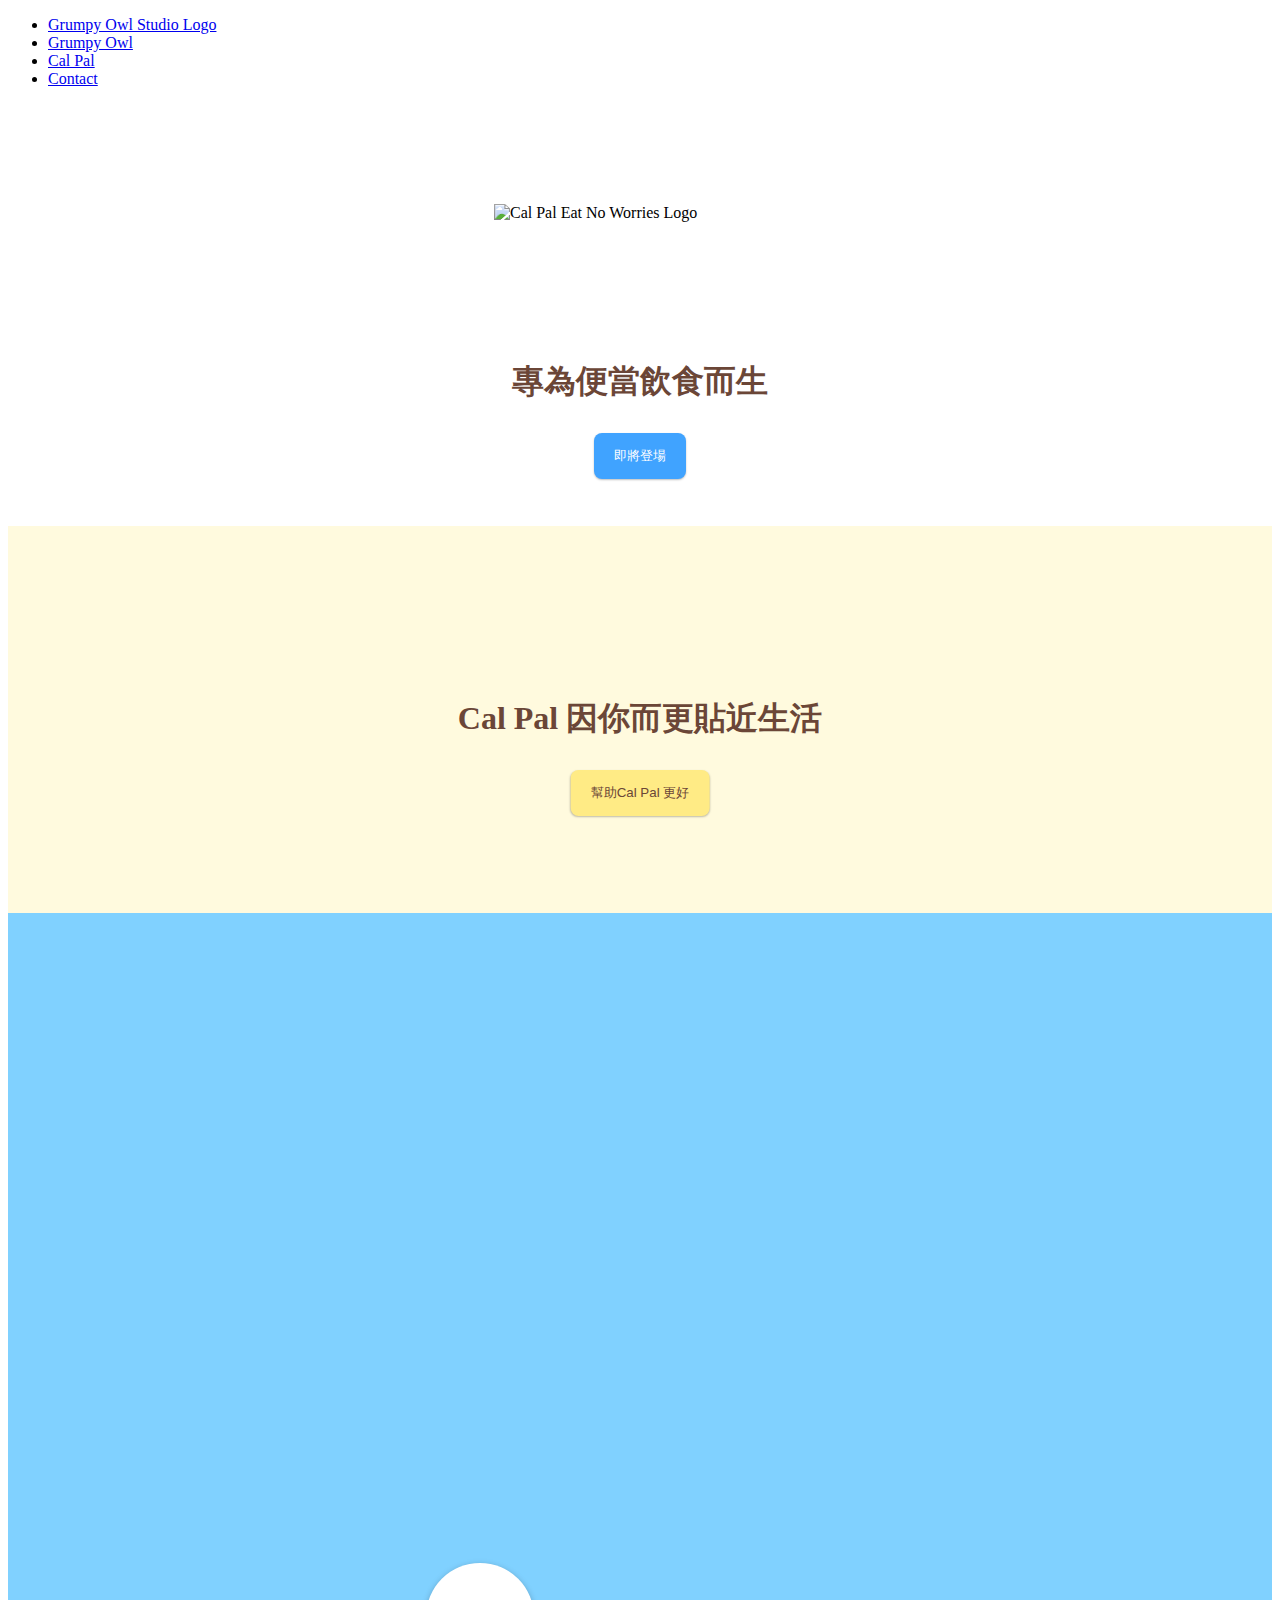
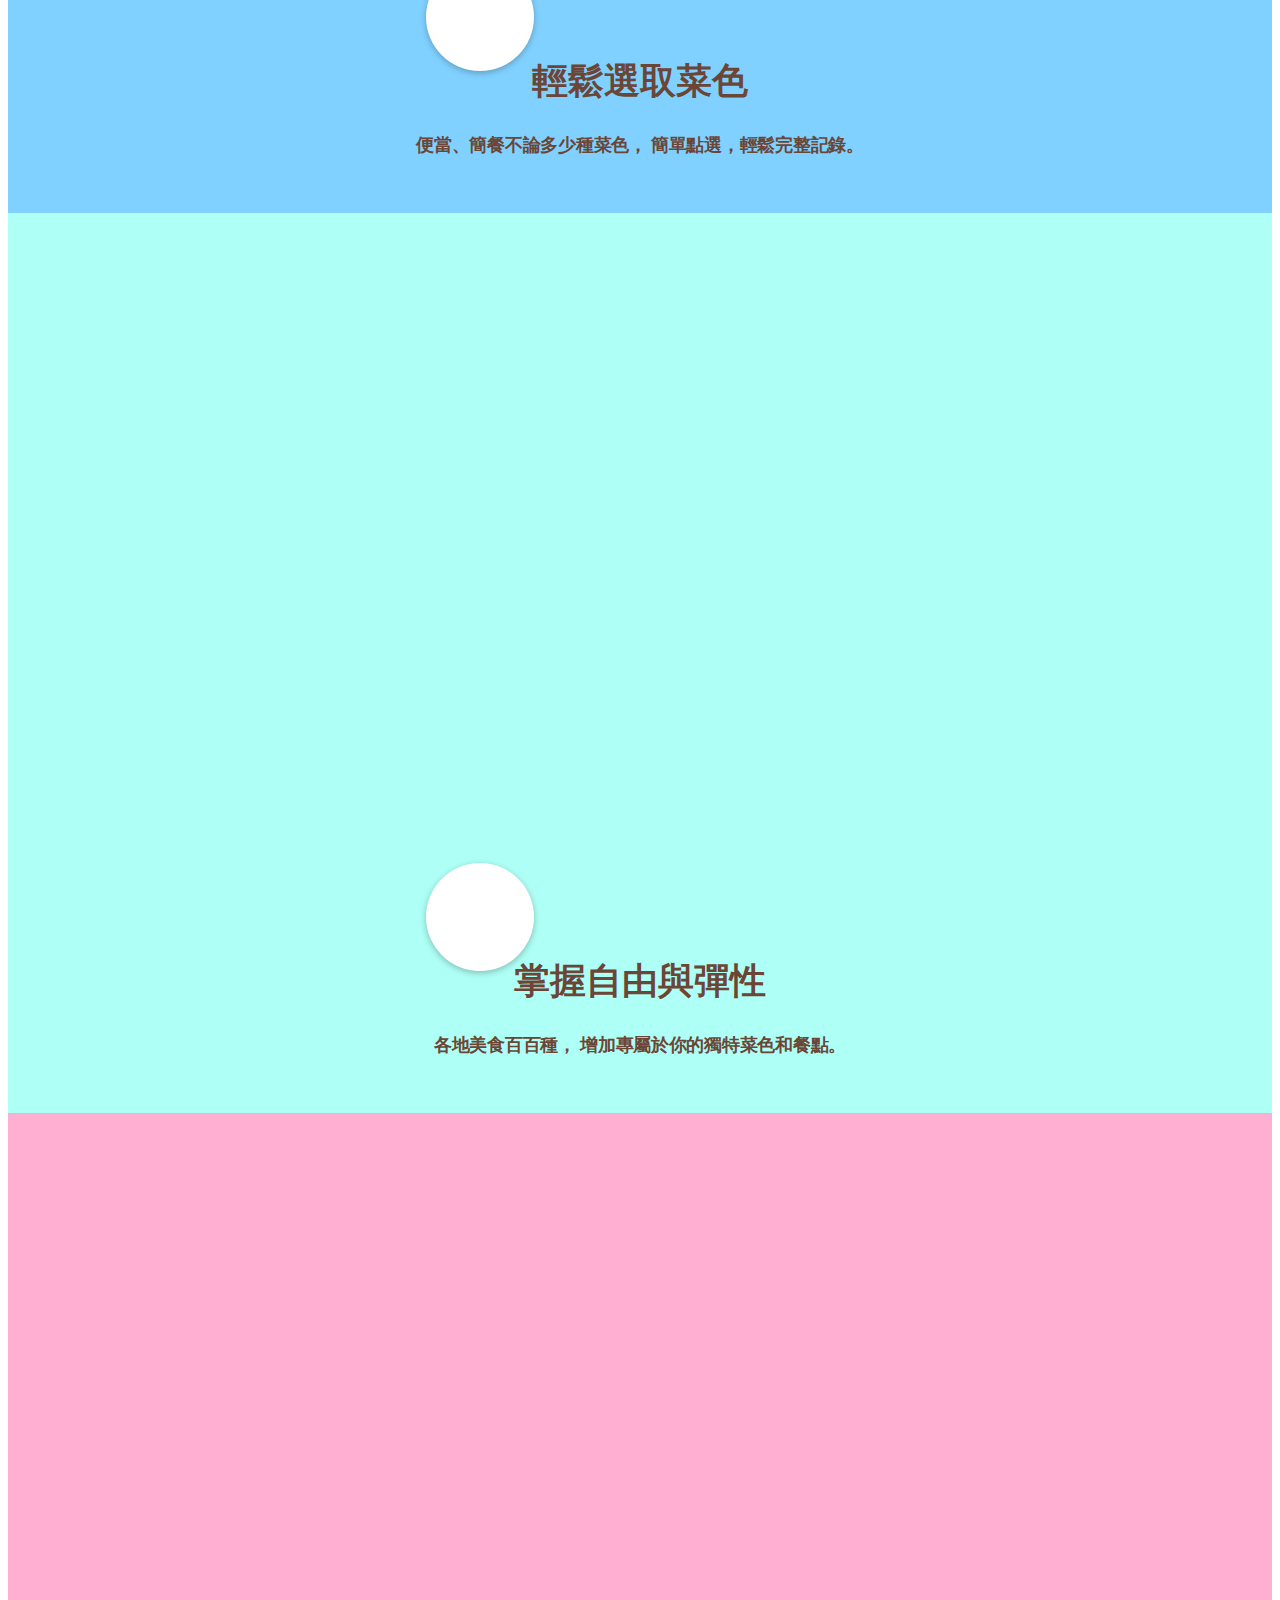
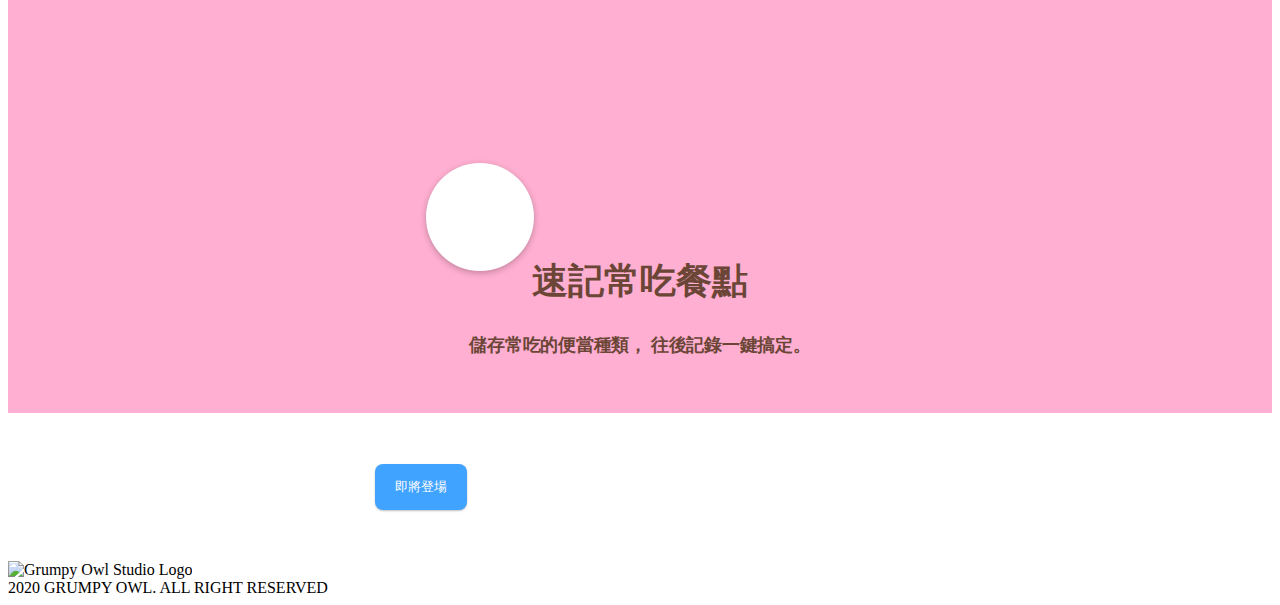
==== calpal.html @ fab88c6c "Add files via upload" ====
<!DOCTYPE html>
<html lang="en">
<head>
    <title>兇兇貓頭鷹 GRUMPY OWL</title>
    <meta charset="UTF-8">
    <meta name="viewport" content="width=device-width, initial-scale=1.0">
    <meta http-equiv="X-UA-Compatible" content="ie=edge">
    <link rel="stylesheet" href="styles.css">
</head>
<style>

header{
    background: ffff;
    padding:100px;
}
.logo-hori{
    width: 292px;
    height: 135px;
    margin-left: auto;
    margin-right: auto;
    margin-bottom: 10px;
    background-repeat: no-repeat;
    display: block;
}
header h1{
    text-align: center;
    color: #6B4637;
    font-family: Microsoft JhengHei;
}
button{
        color: white;
        border: none;
        cursor: pointer;
        padding: 14px 20px;
        box-shadow: 0px 1px 2px rgba(0, 0, 0, 0.25);
        border-radius: 8px;
        margin: 50px;
    }
.download{
        background-color: #40A3FF;;
    }
.download:hover{
        background-color: rgb(169, 216, 255);
    }
.center {
  margin: 0;
  position: absolute;
  margin-top: 30px;
  left: 50%;
  -ms-transform: translate(-50%, -50%);
  transform: translate(-50%, -50%);
}
section.hero-2{
    padding-top: 150px;
    padding-bottom: 150px;
}

section.hero-2{
    background-color: #FFFADE;;
}
section.hero-2 h1{
    text-align: center;
    color: #6B4637;
    font-family: Microsoft JhengHei;
}
.Email{
    background-color: #FFEB85;
    color:  #6B4637;
}
.Email:hover{
    background-color:  rgb(255, 240, 157);
}
.body{
    background-color:ffff;
    position: relative;
    width:100%;
    height: 900px;
}
section.body.A{
    background-color:#80D1FF;
}
section.body.B{
    background-color: #AEFFF5 ;
}
section.body.C{
    background-color:#FFAFD1 ;
}
div.description{
    position: absolute;
    bottom: 0px;
    width: 100%;
    height: 20%;
    padding-top: 20px;
    background-size:100%;
    background-repeat: no-repeat;
    display: block;
    background-image: url("images/calpal_descriptionBg.png");
    text-align: center;
    color: #6B4637;
}
.description h1{
    font-family: Microsoft JhengHei;
    font-size: 36px;
}
.description h2{
    font-family: Microsoft JhengHei;
    font-size: 18px;
    letter-spacing: -0.015em;
    line-height: 30px;
}
.icon-img{
    position: absolute;
    width: 108px;
    height: 108px;
    left: calc(50% - 108px/2 - 160px);
    top: 650px;
    background: #FFFFFF;
    box-shadow: 0px 2px 6px rgba(0, 0, 0, 0.25);
    z-index: 1000;
    border-radius: 90px;
}
.icon{
    width: 64px;
    margin-left: auto;
    margin-right: auto;
    margin-top: 22px;
    background-repeat: no-repeat;
    display: block;
}
.showcase{
    width: 412px;
    margin-left: auto;
    margin-right: auto;
    background-repeat: no-repeat;
    display: block;
}
.hero-3{
    display: flex;
    flex-direction: row;
    padding: 1px;
    margin-left: auto;
    margin-right: auto;
}
.calpal-txt{
    height: 32px;
    margin-top: 55px;
    margin-left: 25%;
    margin-right: 0px;
}
</style>

<body>
    <nav>
        <ul>
            <li class="logo"><a href="index.html">Grumpy Owl Studio Logo</a></li>
            <li class="navgation studioname"><a href="index.html">Grumpy Owl</a></li>
            <li class="navgation"><a href="calpal.html">Cal Pal</a></li>
            <li class="navgation"><a href="contact.html">Contact</a></li>
        </ul>
    </nav>

    <header>
        <img src="images/calpal_icon_horizontal.png" alt="Cal Pal Eat No Worries Logo" class="logo-hori">

        <h1>專為便當飲食而生</h1>

        <div class="center">
            <button class="btn download">即將登場</button>
        </div>
        
        </header>
    <section class="hero-2">
        <h1>Cal Pal 因你而更貼近生活</h1>
        <div class="center">
            <button class="btn Email">幫助Cal Pal 更好</button>
        </div>

    </section>

    <section class="body A">
        <div >
            <img src="images/calpal_googleplay_banner03.png" alt="" class="showcase">
        </div>
        <div class="icon-img">
            <img src="images/choose-bento.png" alt="" class="icon">
        </div>
        <div class="description">
            <h1>輕鬆選取菜色</h1>
            <h2>便當、簡餐不論多少種菜色，
                簡單點選，輕鬆完整記錄。
            </h2>
        </div>
    </section>

    <section class="body B">
        <div >
            <img src="images/calpal_googleplay_banner03.png" alt="" class="showcase">
        </div>
        <div class="icon-img">
            <img src="images/choose-bento.png" alt="" class="icon">
        </div>
        <div class="description">
            <h1>掌握自由與彈性</h1>
            <h2>各地美食百百種，
                增加專屬於你的獨特菜色和餐點。
            </h2>
        </div></section>

    <section class="body C">
        <div >
            <img src="images/calpal_googleplay_banner03.png" alt="" class="showcase">
        </div>
        <div class="icon-img">
            <img src="images/choose-bento.png" alt="" class="icon">
        </div>
        <div class="description">
            <h1>速記常吃餐點</h1>
            <h2>儲存常吃的便當種類，
                往後記錄一鍵搞定。
            </h2>
        </div></section>


    <section class="hero-3">
        <img src="images/calpal_name@2x.png" alt="" class="calpal-txt">
        <div class="right">
            <button class="btn download">即將登場</button>
        </div>
        
        
    </section>

    <footer>

        <img src="images/owl.png" alt="Grumpy Owl Studio Logo" class="Studio-Logo">
        <div class="BottomTxt">2020 GRUMPY OWL. ALL RIGHT RESERVED</div>
    </footer>
</body>
</html>
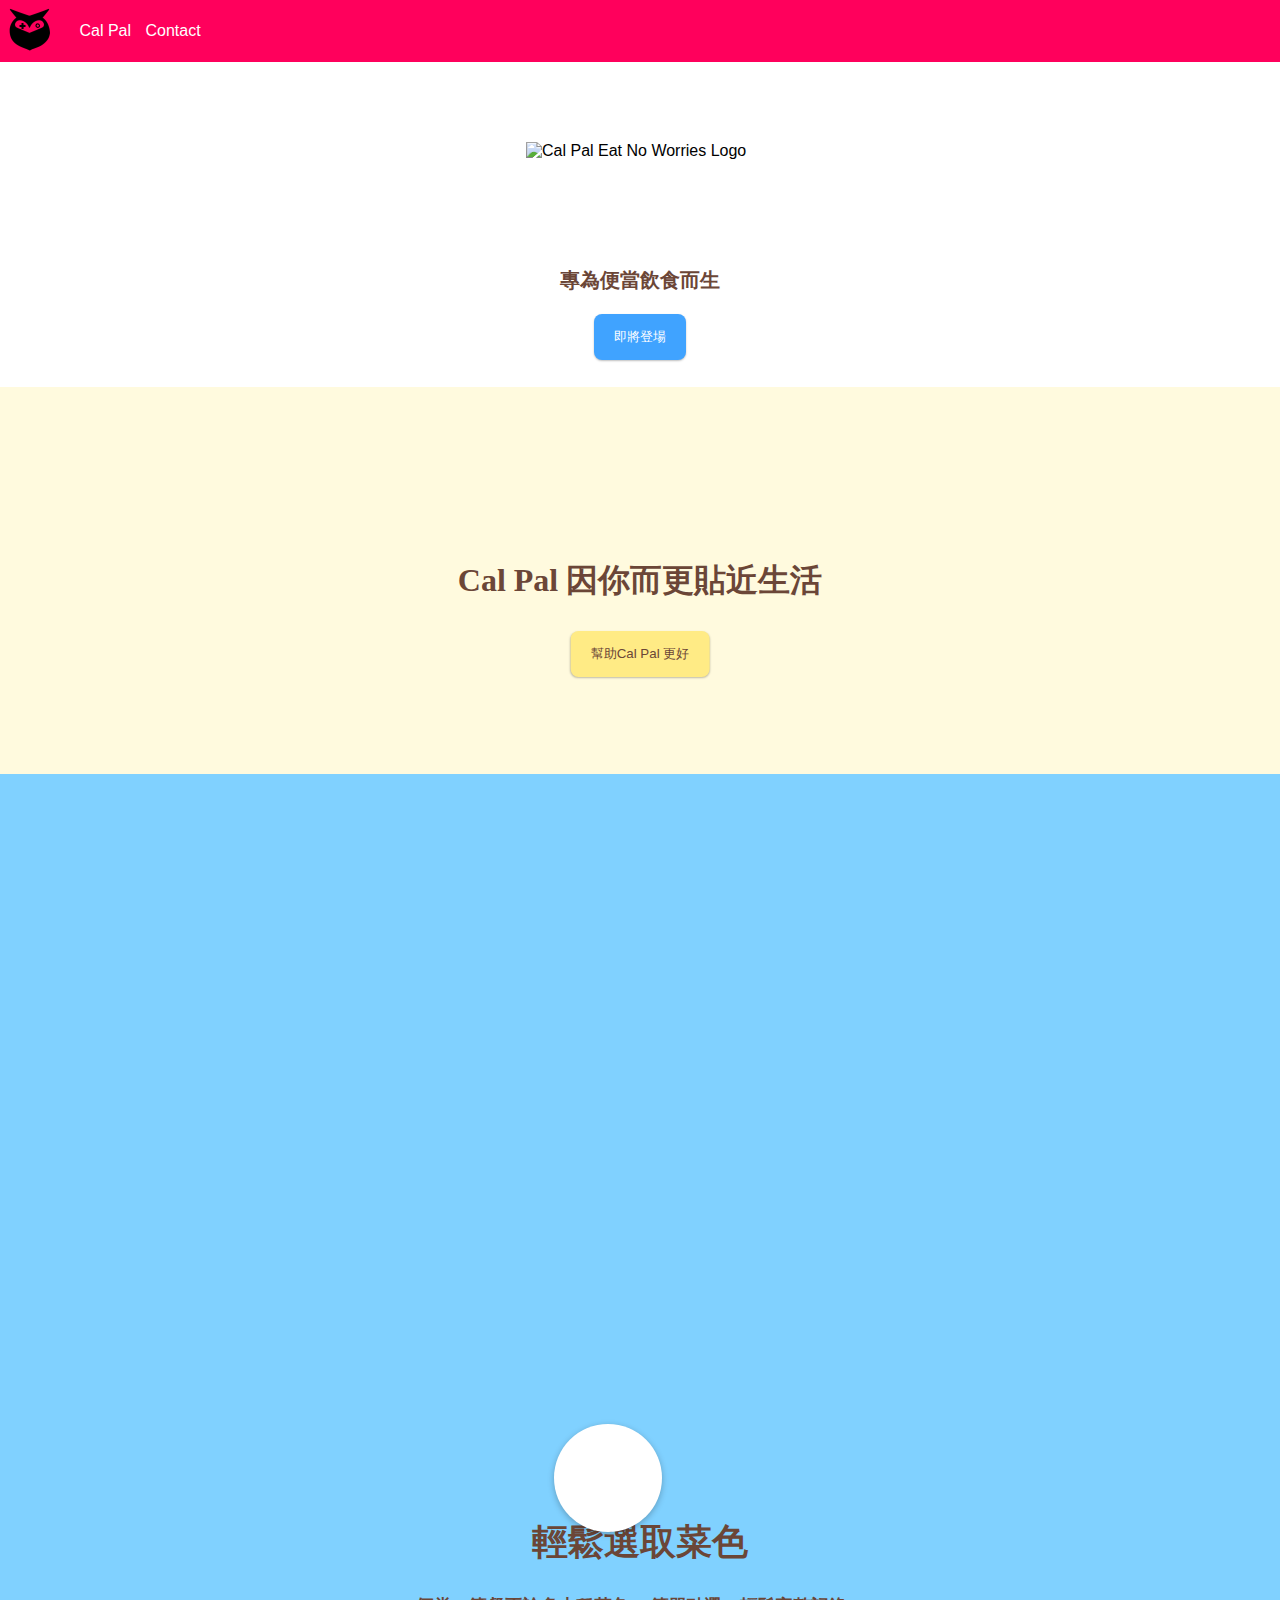
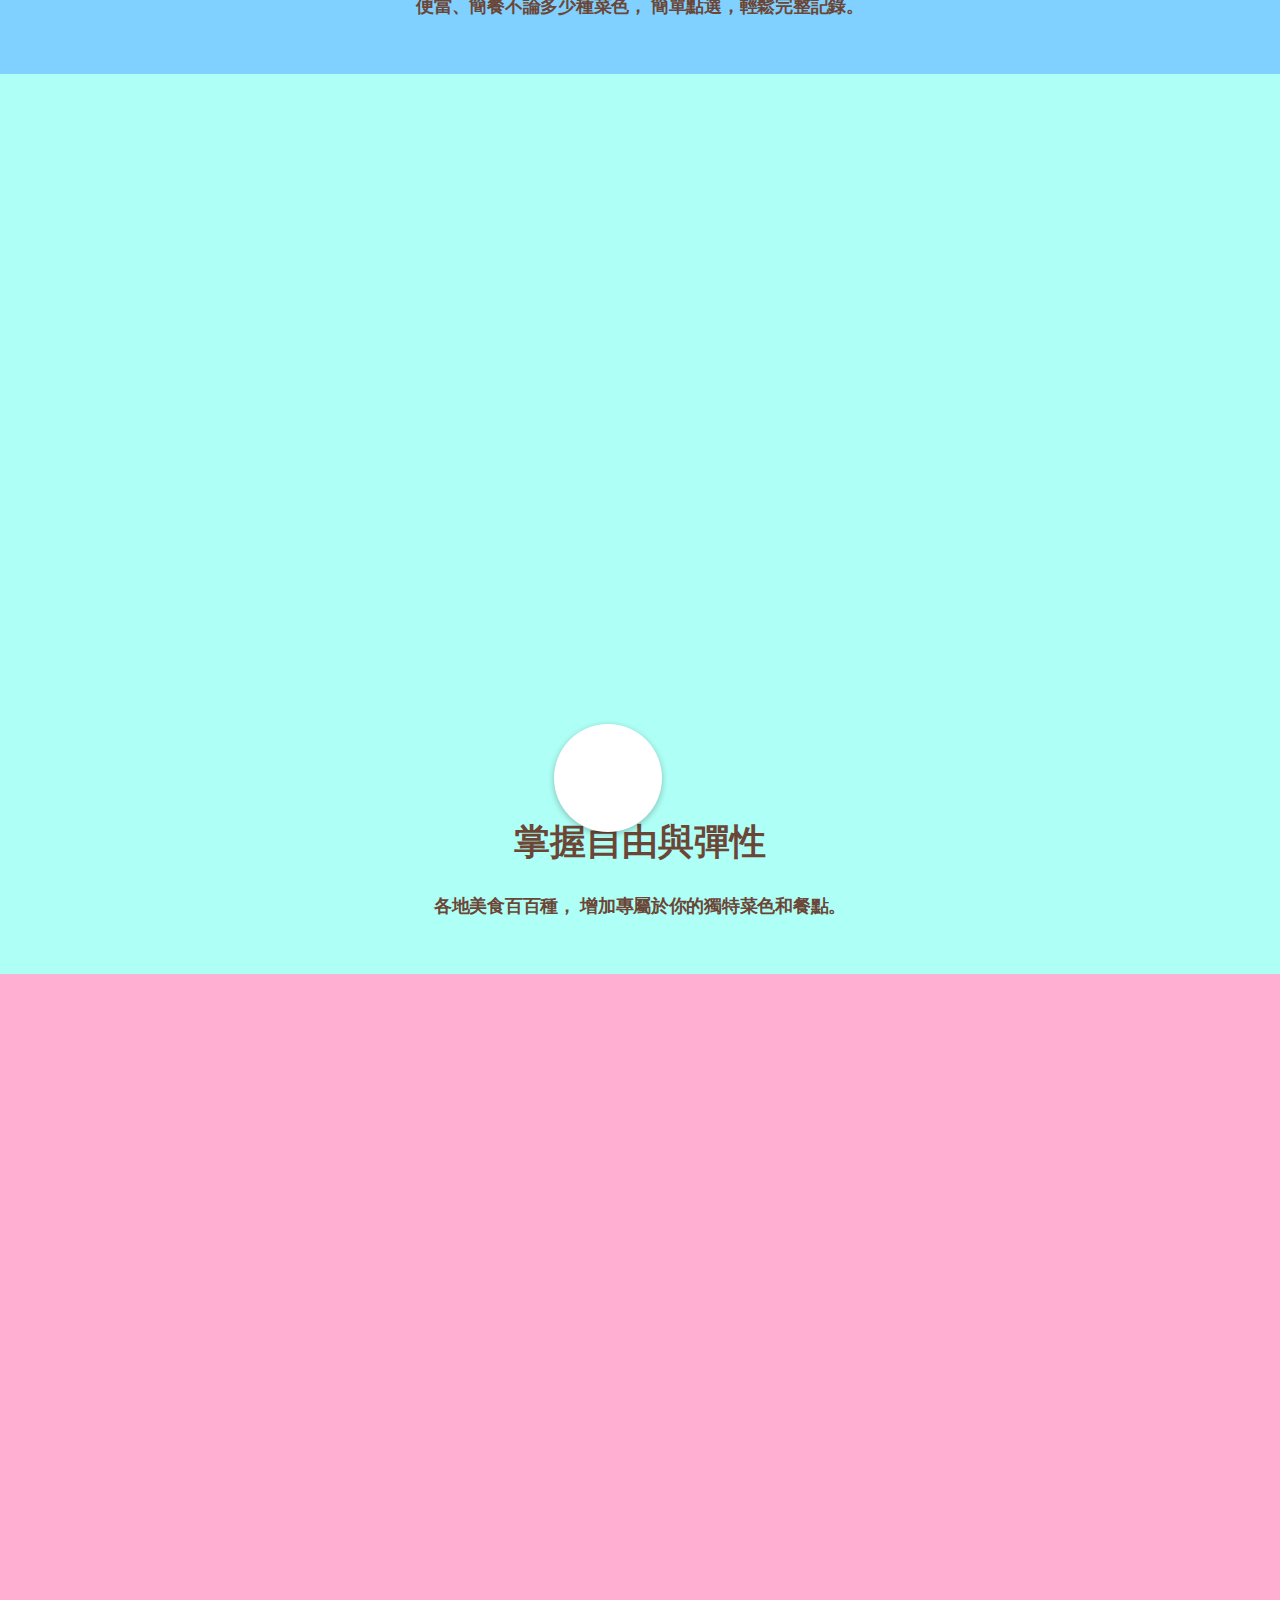
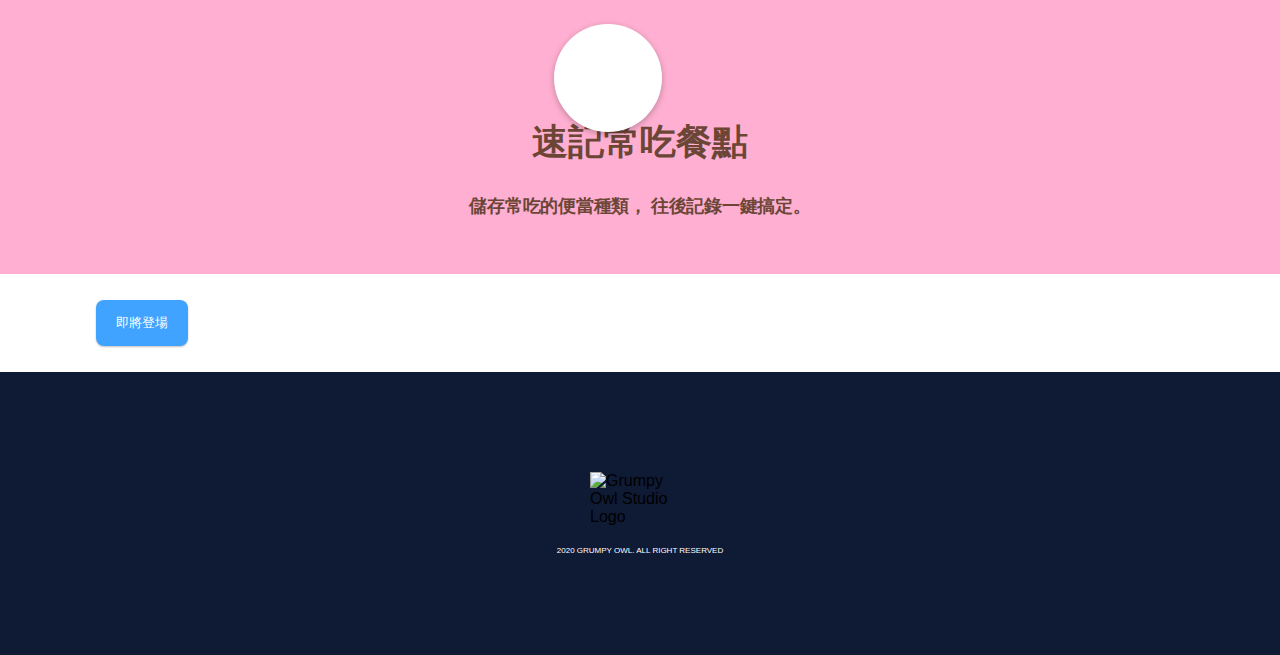
==== commit bcafe40b: "Add files via upload" ====
--- a/calpal.html
+++ b/calpal.html
@@ -11,21 +11,22 @@
 
 header{
     background: ffff;
-    padding:100px;
+    padding: 80px;
 }
 .logo-hori{
-    width: 292px;
-    height: 135px;
+    display: block;
+    width: 228px;
+    height: 105px;
+    background-repeat: no-repeat;
     margin-left: auto;
     margin-right: auto;
-    margin-bottom: 10px;
-    background-repeat: no-repeat;
-    display: block;
+    margin-bottom: 20px;
 }
 header h1{
     text-align: center;
     color: #6B4637;
     font-family: Microsoft JhengHei;
+    font-size: 20px;
 }
 button{
         color: white;
@@ -34,7 +35,6 @@
         padding: 14px 20px;
         box-shadow: 0px 1px 2px rgba(0, 0, 0, 0.25);
         border-radius: 8px;
-        margin: 50px;
     }
 .download{
         background-color: #40A3FF;;
@@ -73,7 +73,6 @@
 .body{
     background-color:ffff;
     position: relative;
-    width:100%;
     height: 900px;
 }
 section.body.A{
@@ -107,12 +106,15 @@
     font-size: 18px;
     letter-spacing: -0.015em;
     line-height: 30px;
+    padding-left: 10px;
+    padding-right: 10px;
 }
 .icon-img{
     position: absolute;
     width: 108px;
     height: 108px;
     left: calc(50% - 108px/2 - 160px);
+    margin-left: 10%;
     top: 650px;
     background: #FFFFFF;
     box-shadow: 0px 2px 6px rgba(0, 0, 0, 0.25);
@@ -128,7 +130,7 @@
     display: block;
 }
 .showcase{
-    width: 412px;
+    width: 375px;
     margin-left: auto;
     margin-right: auto;
     background-repeat: no-repeat;
@@ -136,16 +138,13 @@
 }
 .hero-3{
     display: flex;
-    flex-direction: row;
-    padding: 1px;
-    margin-left: auto;
-    margin-right: auto;
+    padding: 26px;
 }
 .calpal-txt{
     height: 32px;
-    margin-top: 55px;
-    margin-left: 25%;
-    margin-right: 0px;
+    padding-right: 50px;
+    padding-left: 20px;
+    padding-top: 5px;
 }
 </style>
 
@@ -153,7 +152,7 @@
     <nav>
         <ul>
             <li class="logo"><a href="index.html">Grumpy Owl Studio Logo</a></li>
-            <li class="navgation studioname"><a href="index.html">Grumpy Owl</a></li>
+            <li class="navgation studioname"><a href="index.html"></a></li>
             <li class="navgation"><a href="calpal.html">Cal Pal</a></li>
             <li class="navgation"><a href="contact.html">Contact</a></li>
         </ul>
@@ -222,8 +221,10 @@
 
 
     <section class="hero-3">
+
         <img src="images/calpal_name@2x.png" alt="" class="calpal-txt">
-        <div class="right">
+
+        <div>
             <button class="btn download">即將登場</button>
         </div>
         
--- a/styles.css
+++ b/styles.css
@@ -0,0 +1,67 @@
+body{
+    font-family: Arial, Helvetica, sans-serif;
+    margin: 0;
+    padding: 0;
+    }
+.logo a{
+    background-image: url("images/GrumpyOwl_logo.png");
+    background-size: 60px;
+    background-repeat: no-repeat;
+    display: inline-block;
+    text-indent: -999999px;
+    width: 60px;
+    height: 60px;
+    }
+ nav {
+     background-color:#FF005C;
+     padding: 0px;
+     display: flex;
+     flex-direction: row;
+ }
+ nav a {
+     text-decoration:none;
+     font-size: 16px;
+     color: white;
+ }
+ nav a:hover{
+     color: #23FFD7;
+ }
+.navgation {
+    margin: 5px;
+    position: relative;
+    top: 20px;
+}
+.navgation.studioname a {
+    color: #0F1A35;
+    font-size: 18px;
+    position: relative;
+    left: -15px;
+}
+
+footer{
+    padding: 100px;
+    background: #0F1A35;
+}
+ul{
+    margin: 0;
+    padding: 0;
+    list-style-type: none;
+}
+li{
+    list-style-type: none;
+    margin: 0px;
+    display: inline;
+}
+.Studio-Logo {
+    width: 100px;
+    margin-left: auto;
+    margin-right: auto;
+    margin-bottom: 20px;
+    background-repeat: no-repeat;
+    display: block;
+}
+.BottomTxt{
+    color: white;
+    text-align: center;
+    font-size: 8px;
+}